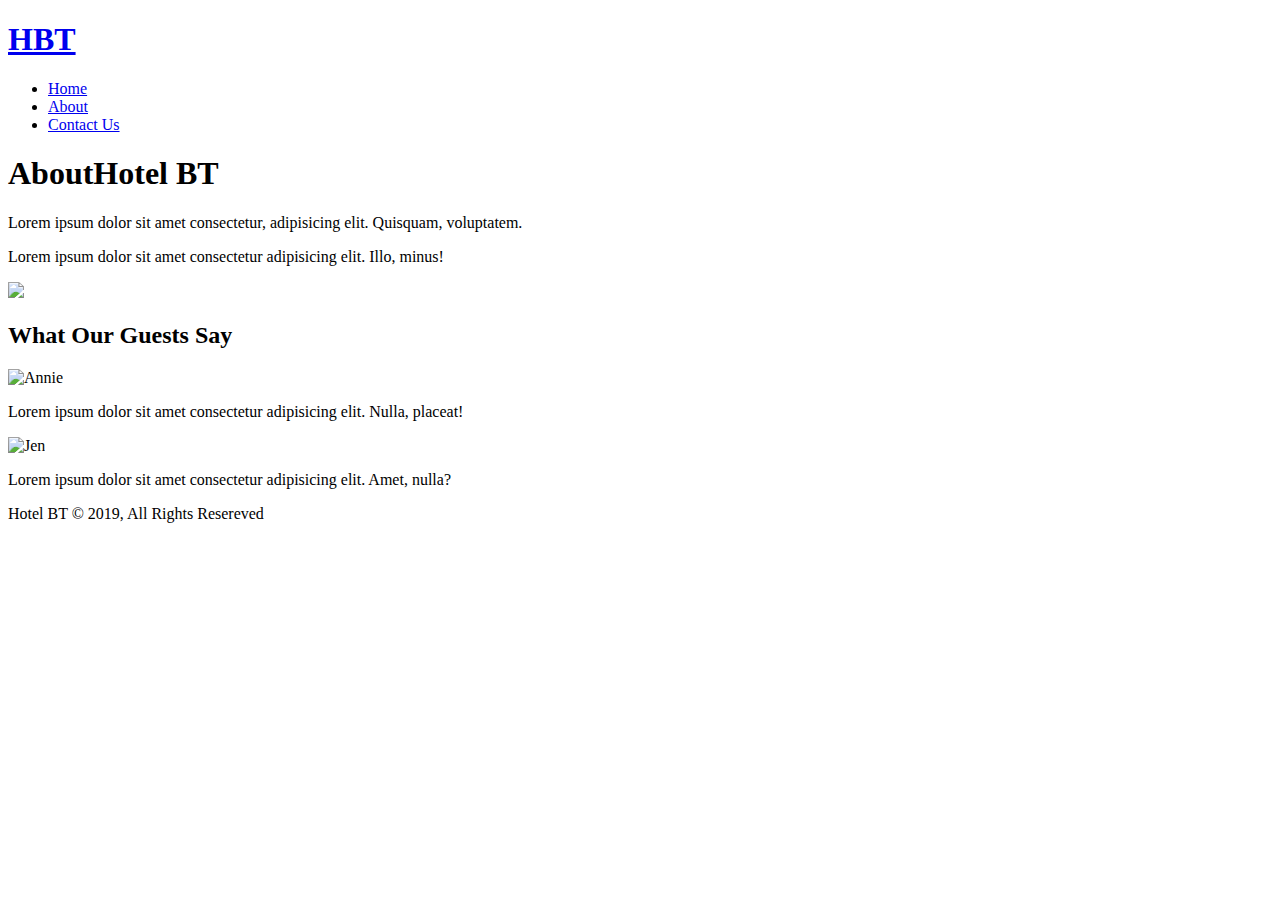
==== About.html @ 6cd4abbf "hotel" ====
<!DOCTYPE html>
<html lang="en">

<head>
    <meta charset="UTF-8">
    <meta name="viewport" content="width=device-width, initial-scale=1.0">
    <meta http-equiv="X-UA-Compatible" content="ie=edge">
    <meta name="description" content="Welcome to the best hotel  ever!">
    <meta name="keywords" content="hotel, Boston Hotel, New England Hotel, free meal, free parking, wifi hotel">
    <linkn rel="stylesheet" href="https://use.fontawesome.com/releases/v5.7.2/css/all.css" integrity="sha384-fnmOCqbTlWIlj8LyTjo7mOUStjsKC4pOpQbqyi7RrhN7udi9RwhKkMHpvLbHG9Sr" crossorigin="anonymous">
    <link rel="stylesheet" href="assignment.css">
    <title>Hotel BT | Welcome</title>
    </head>

<body>
<header>
    <nav>
        <div class="container">
            <h1><a href="home.html">HBT</a></h1>
            <ul>
                <li><a href="home.html" class="current">Home</a></li>
                <li><a href="about.html">About</a></li>
                <li><a href="contact.html">Contact Us</a></li>
            </ul>
        </div>
    </nav>

    <section id="about-info" class="py-3">
        <div class="container">
            <div class="info-left">
                <h1><span class="text-primary">About</span>Hotel BT</h1>
                <p>Lorem ipsum dolor sit amet consectetur, adipisicing elit. Quisquam, voluptatem.</p>
                <p>Lorem ipsum dolor sit amet consectetur adipisicing elit. Illo, minus!</p>
            </div>

            <div class="info-right">
                <img src="photo-2.jpg" atl="hotel">
            </div>
        </div>
    </section>

    <div class="clr"></div>
    <section id="testimonials" class="py-3">
        <div class="container">
            <h2>What Our Guests Say</h2>
                <div class="testimonal bg-primary">
                    <img src="person-1.jpg" alt="Annie">
                    <p>Lorem ipsum dolor sit amet consectetur adipisicing elit. Nulla, placeat!</p>
                </div>
                <div class="testimonal bg-primary">
                    <img src="person-2.jpg" alt="Jen">
                    <p>Lorem ipsum dolor sit amet consectetur adipisicing elit. Amet, nulla?</p>
                </div>
        </div>
    </section>

    <div class="clr"></div>

    <footer>
        <p>Hotel BT &copy; 2019, All Rights Resereved</p>
    </footer>
</body>
</html>
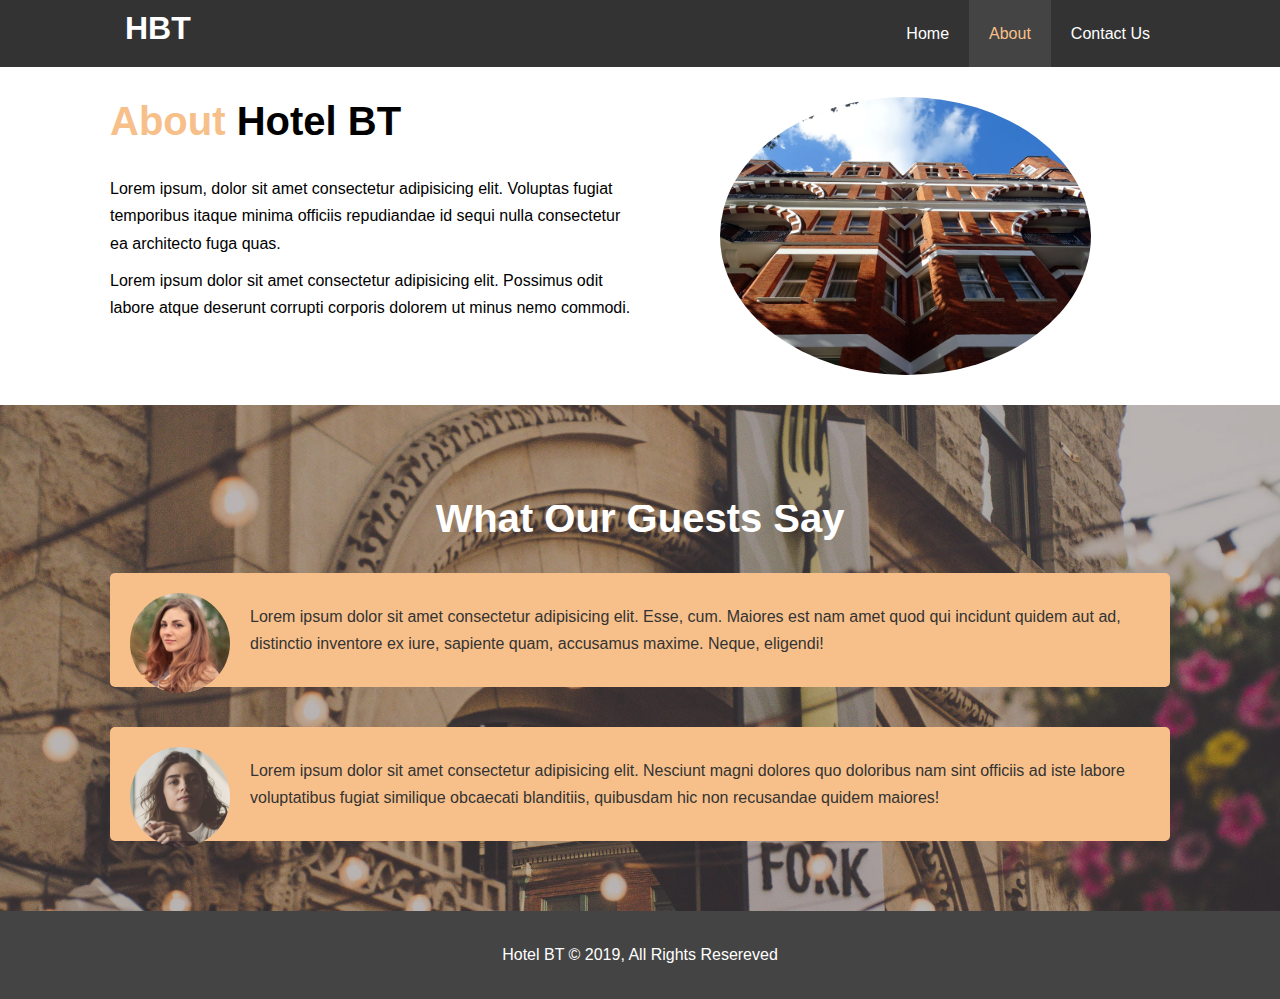
==== commit 65f0e298: "fixed except message hover" ====
--- a/About.html
+++ b/About.html
@@ -8,7 +8,7 @@
     <meta name="description" content="Welcome to the best hotel  ever!">
     <meta name="keywords" content="hotel, Boston Hotel, New England Hotel, free meal, free parking, wifi hotel">
     <linkn rel="stylesheet" href="https://use.fontawesome.com/releases/v5.7.2/css/all.css" integrity="sha384-fnmOCqbTlWIlj8LyTjo7mOUStjsKC4pOpQbqyi7RrhN7udi9RwhKkMHpvLbHG9Sr" crossorigin="anonymous">
-    <link rel="stylesheet" href="assignment.css">
+    <link rel="stylesheet" href="css/assignment.css">
     <title>Hotel BT | Welcome</title>
     </head>
 
@@ -16,25 +16,26 @@
 <header>
     <nav>
         <div class="container">
-            <h1><a href="home.html">HBT</a></h1>
+            <h1><a href="index.html">HBT</a></h1>
             <ul>
-                <li><a href="home.html" class="current">Home</a></li>
-                <li><a href="about.html">About</a></li>
+                <li><a href="index.html">Home</a></li>
+                <li><a class="current" href="about.html">About</a></li>
                 <li><a href="contact.html">Contact Us</a></li>
             </ul>
         </div>
     </nav>
+</header>
 
     <section id="about-info" class="py-3">
         <div class="container">
             <div class="info-left">
-                <h1><span class="text-primary">About</span>Hotel BT</h1>
-                <p>Lorem ipsum dolor sit amet consectetur, adipisicing elit. Quisquam, voluptatem.</p>
-                <p>Lorem ipsum dolor sit amet consectetur adipisicing elit. Illo, minus!</p>
+                <h1><span class="text-primary">About</span> Hotel BT</h1>
+                <p>Lorem ipsum, dolor sit amet consectetur adipisicing elit. Voluptas fugiat temporibus itaque minima officiis repudiandae id sequi nulla consectetur ea architecto fuga quas.</p>
+                <p>Lorem ipsum dolor sit amet consectetur adipisicing elit. Possimus odit labore atque deserunt corrupti corporis dolorem ut minus nemo commodi.</p>
             </div>
 
             <div class="info-right">
-                <img src="photo-2.jpg" atl="hotel">
+                <img src="img/photo-2.jpg" atl="hotel">
             </div>
         </div>
     </section>
@@ -43,16 +44,16 @@
     <section id="testimonials" class="py-3">
         <div class="container">
             <h2>What Our Guests Say</h2>
-                <div class="testimonal bg-primary">
-                    <img src="person-1.jpg" alt="Annie">
-                    <p>Lorem ipsum dolor sit amet consectetur adipisicing elit. Nulla, placeat!</p>
+                <div class="testimonial bg-primary">
+                    <img src="img/person-1.jpg" alt="Annie">
+                    <p>Lorem ipsum dolor sit amet consectetur adipisicing elit. Esse, cum. Maiores est nam amet quod qui incidunt quidem aut ad, distinctio inventore ex iure, sapiente quam, accusamus maxime. Neque, eligendi!</p>
                 </div>
-                <div class="testimonal bg-primary">
-                    <img src="person-2.jpg" alt="Jen">
-                    <p>Lorem ipsum dolor sit amet consectetur adipisicing elit. Amet, nulla?</p>
+                <div class="testimonial bg-primary">
+                    <img src="img/person-2.jpg" alt="Jen">
+                    <p>Lorem ipsum dolor sit amet consectetur adipisicing elit. Nesciunt magni dolores quo doloribus nam sint officiis ad iste labore voluptatibus fugiat similique obcaecati blanditiis, quibusdam hic non recusandae quidem maiores!</p>
                 </div>
-        </div>
-    </section>
+            </div>
+        </section>
 
     <div class="clr"></div>
 
--- a/css/assignment.css
+++ b/css/assignment.css
@@ -0,0 +1,277 @@
+/* reformat doc */
+* {
+    margin: 0; 
+    padding: 0;
+    box-sizing: border-box;
+}
+
+body {
+    font-family: 'Segoe UI', Tahoma, Geneva, Verdana, sans-serif;
+    line-height: 1.7em;
+}
+
+
+/* Utility */
+
+.form-group {
+    margin-bottom: 20px;
+}
+
+.py-1 {
+    padding: 10px 0;
+}
+
+.py-2 {
+    padding: 20px 0;
+}
+
+.py-3 {
+    padding: 30px 0;
+}
+
+.clr {
+    clear: both;
+}
+
+a {
+    text-decoration: none;
+}
+
+h1, h2, h3 {
+    padding-bottom: 20px;
+}
+
+p {
+    margin: 10px 0;
+}
+
+.container {
+    max-width: 1100px;
+    margin: auto;
+    padding: 0 20px;
+    overflow: auto;
+}
+
+.text-primary {
+    color: #f7c08a;
+}
+
+.btn {
+    display: inline-block;
+    font-size: 18px;
+    color: white;
+    background: #333;
+    padding: 13px 20px;
+    border: none;
+    cursor: pointer;
+}
+
+.btn:hover {
+    background: #f7c08a;
+    color: #333;
+}
+
+.btn-light {
+    background: #f4f4f4;
+    color: #333;
+}
+
+.bg-dark {
+    background: #333; 
+    color: white;
+}
+
+.bg-light {
+    background: #f4f4f4;
+    color: #333;
+}
+
+.bg-primary {
+    background: #f7c08a;
+    color: #333;
+}
+
+/* Navbar */
+nav {
+    background: #333;
+    overflow: auto;
+}
+
+nav a {
+    color: white;
+}
+
+nav h1 { 
+    float: left;
+    padding: 15px;
+}
+
+nav ul {
+    float: right;
+    list-style: none;
+}
+
+nav ul li {
+    float: left;
+}
+
+nav ul li a {
+    display: block;
+    padding: 20px;
+    text-align: center;
+}
+
+nav ul li a.current, nav ul li a:hover {
+    background: #444;
+    color: #f7c08a;
+}
+
+
+/* showcase */
+
+#showcase {
+    background: url("../img/showcase.jpg") no-repeat center center/cover;
+    height: 600px;
+    color: white;
+    text-align: center;
+    padding-top: 170px;
+}
+
+#showcase h1 {
+    font-size: 60px;
+    line-height: 1.2em;
+}
+
+#showcase p {
+    font-size: 20px;
+    line-height: 1.7em;
+    padding-bottom: 20px;
+}
+
+
+/* Home Info */
+
+#home-info {
+    height: 400px;
+}
+    
+#home-info .info-img {
+    float: left;
+    width: 50%;
+    background: url("../img/photo-1.jpg") no-repeat;
+    min-height: 100%
+}
+
+#home-info .info-content {
+    float: right;
+    width: 50%;
+    height: 100%;
+    text-align: center;
+    padding: 50px 30px;
+    overflow: hidden;
+}
+
+#home-info .info-content p {
+    margin-bottom: 30px;
+}
+
+
+/* features */
+
+.box {
+    float: left; 
+    width: 33.3%;
+    padding: 50px; 
+    text-align: center;
+    min-height: 300px;
+}
+
+/* About */
+#about-info .info-left {
+    float: left;
+    width: 50%;
+    min-height: 100%
+}
+
+#about-info .info-left h1 {
+    font-size: 40px;
+    line-height: 1.2em;
+}
+
+#about-info .info-right {
+    float: right;
+    width: 50%; 
+    min-height: 100%
+}
+
+#about-info .info-right img {
+    display: block; 
+    margin: auto;
+    width: 70%;
+    border-radius: 50%
+}
+
+/* Testimonial */
+
+#testimonials {
+    background: url("../img/test-bg.jpg") no-repeat center center/cover;
+    height: 100%;
+    padding-top: 100px;
+}
+
+#testimonials h2 {
+    color: white;
+    text-align: center;
+    padding-bottom: 40px;
+    font-size: 40px;
+}
+
+#testimonials .testimonial {
+    padding: 20px;
+    margin-bottom: 40px;
+    border-radius: 5px;
+}
+
+#testimonials .testimonial img {
+    width: 100px;
+    float: left;
+    margin-right: 20px;
+    border-radius: 50%;
+    opacity: 0.9;
+}
+
+/* Contact */
+
+#contact-form h1 {
+    font-size: 40px;
+    line-height: 1.2em;
+}
+
+#contact-form label {
+    display: block;
+    margin-bottom: 5px;
+}
+
+#contact-form input, #contact-form textarea {
+    width: 100%; 
+    padding: 10px;
+    border: 1px #ddd solid
+}
+
+#contact-form textarea {
+    height: 200px;
+}
+
+#contact-form input:focus, #contact-from textarea:focus {
+        outline: none;
+        border-color: #f7c08a;
+    }
+
+/* Footer */
+
+footer {
+    text-align: center;
+    padding: 20px;
+    background: #444;
+    color: white;
+}